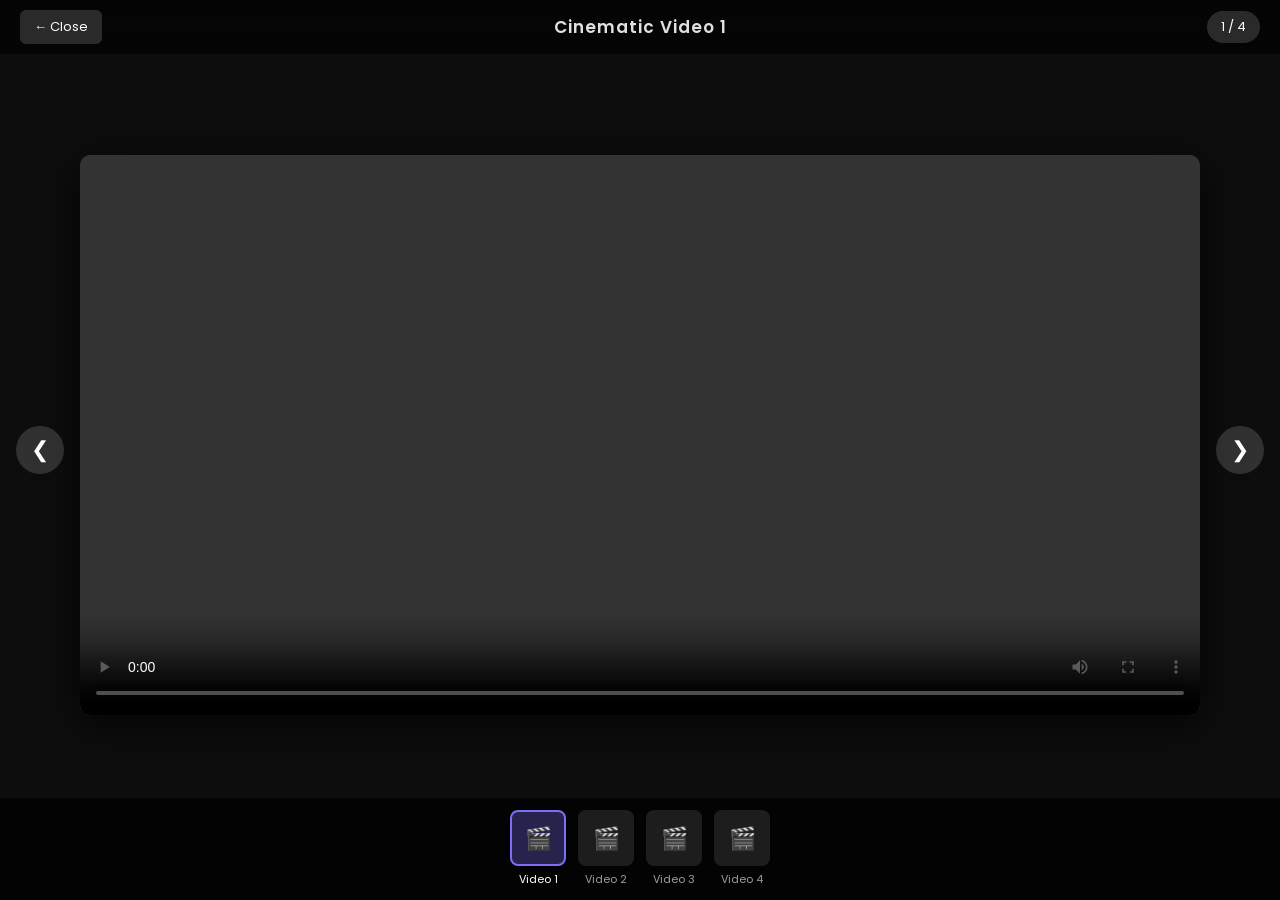
==== preview-cinematic.html @ d08e3933 "Add cinematic & photo editing slider pages, merge video cards into one" ====
<!DOCTYPE html>
<html lang="id">
<head>
    <meta charset="UTF-8">
    <meta name="viewport" content="width=device-width, initial-scale=1.0">
    <title>Cinematic Video Preview</title>
    <link href="https://fonts.googleapis.com/css2?family=Poppins:wght@400;600&display=swap" rel="stylesheet">
    <style>
        * { box-sizing: border-box; margin: 0; padding: 0; }
        body {
            background-color: #0d0d0d;
            color: #fff;
            font-family: 'Poppins', sans-serif;
            display: flex;
            flex-direction: column;
            align-items: center;
            justify-content: center;
            min-height: 100vh;
            overflow: hidden;
        }
        .top-bar {
            position: fixed;
            top: 0; left: 0; right: 0;
            display: flex;
            align-items: center;
            justify-content: center;
            padding: 14px 20px;
            background: rgba(0,0,0,0.6);
            backdrop-filter: blur(10px);
            z-index: 100;
        }
        .top-bar .title {
            font-size: 17px;
            font-weight: 600;
            letter-spacing: 1px;
            color: #e0e0e0;
        }
        .close-btn {
            position: absolute;
            left: 20px;
            color: #fff;
            text-decoration: none;
            background: rgba(255,255,255,0.15);
            padding: 7px 14px;
            border-radius: 6px;
            font-size: 13px;
            transition: background 0.3s;
        }
        .close-btn:hover { background: rgba(255,255,255,0.35); }
        .indicator-top {
            position: absolute;
            right: 20px;
            font-size: 13px;
            background: rgba(255,255,255,0.15);
            padding: 6px 14px;
            border-radius: 20px;
        }

        .slider-wrapper {
            position: relative;
            display: flex;
            align-items: center;
            justify-content: center;
            width: 100%;
            height: 100vh;
            padding: 60px 80px 90px;
        }

        .slide {
            display: none;
            width: 100%;
            max-height: calc(100vh - 150px);
            border-radius: 10px;
            box-shadow: 0 8px 40px rgba(0,0,0,0.7);
            animation: fadeIn 0.4s ease;
        }
        .slide.active { display: block; }
        @keyframes fadeIn {
            from { opacity: 0; transform: scale(0.97); }
            to { opacity: 1; transform: scale(1); }
        }

        .nav-btn {
            position: absolute;
            top: 50%;
            transform: translateY(-50%);
            background: rgba(255,255,255,0.15);
            color: white;
            border: none;
            width: 48px;
            height: 48px;
            border-radius: 50%;
            cursor: pointer;
            font-size: 22px;
            transition: background 0.3s;
            display: flex;
            align-items: center;
            justify-content: center;
            z-index: 10;
        }
        .nav-btn:hover { background: rgba(255,255,255,0.4); }
        .prev-btn { left: 16px; }
        .next-btn { right: 16px; }

        /* Thumbnail strip */
        .thumbs {
            position: fixed;
            bottom: 0; left: 0; right: 0;
            display: flex;
            gap: 12px;
            padding: 12px 20px;
            overflow-x: auto;
            background: rgba(0,0,0,0.7);
            backdrop-filter: blur(10px);
            justify-content: center;
            scrollbar-width: none;
        }
        .thumbs::-webkit-scrollbar { display: none; }
        .thumb-item {
            display: flex;
            flex-direction: column;
            align-items: center;
            gap: 5px;
            cursor: pointer;
            flex-shrink: 0;
        }
        .thumb-icon {
            width: 56px;
            height: 56px;
            background: rgba(255,255,255,0.1);
            border-radius: 8px;
            display: flex;
            align-items: center;
            justify-content: center;
            font-size: 22px;
            border: 2px solid transparent;
            transition: all 0.3s;
        }
        .thumb-item.active .thumb-icon {
            background: rgba(124, 110, 245, 0.3);
            border-color: #7c6ef5;
        }
        .thumb-item:hover .thumb-icon {
            background: rgba(255,255,255,0.2);
        }
        .thumb-label {
            font-size: 11px;
            opacity: 0.6;
            transition: opacity 0.3s;
        }
        .thumb-item.active .thumb-label { opacity: 1; }
    </style>
</head>
<body>
    <div class="top-bar">
        <a href="#" onclick="window.close();" class="close-btn">← Close</a>
        <span class="title" id="slide-title">Cinematic Video 1</span>
        <span class="indicator-top" id="indicator">1 / 4</span>
    </div>

    <div class="slider-wrapper">
        <button class="nav-btn prev-btn" onclick="changeSlide(-1)">&#10094;</button>

        <video class="slide active" controls>
            <source src="asets/cinematic.mp4" type="video/mp4">
        </video>
        <video class="slide" controls>
            <source src="asets/Cinematik_2.mp4" type="video/mp4">
        </video>
        <video class="slide" controls>
            <source src="asets/Cinematik_3.mp4" type="video/mp4">
        </video>
        <video class="slide" controls>
            <source src="asets/Cinematik_4.mp4" type="video/mp4">
        </video>

        <button class="nav-btn next-btn" onclick="changeSlide(1)">&#10095;</button>
    </div>

    <div class="thumbs" id="thumbStrip">
        <div class="thumb-item active" onclick="goTo(0)">
            <div class="thumb-icon">🎬</div>
            <span class="thumb-label">Video 1</span>
        </div>
        <div class="thumb-item" onclick="goTo(1)">
            <div class="thumb-icon">🎬</div>
            <span class="thumb-label">Video 2</span>
        </div>
        <div class="thumb-item" onclick="goTo(2)">
            <div class="thumb-icon">🎬</div>
            <span class="thumb-label">Video 3</span>
        </div>
        <div class="thumb-item" onclick="goTo(3)">
            <div class="thumb-icon">🎬</div>
            <span class="thumb-label">Video 4</span>
        </div>
    </div>

    <script>
        let currentSlide = 0;
        const slides = document.querySelectorAll('.slide');
        const thumbItems = document.querySelectorAll('.thumb-item');
        const indicator = document.getElementById('indicator');
        const titleEl = document.getElementById('slide-title');
        const total = slides.length;
        const titles = ['Cinematic Video 1', 'Cinematic Video 2', 'Cinematic Video 3', 'Cinematic Video 4'];

        function goTo(index) {
            // Pause current video
            if (slides[currentSlide].tagName === 'VIDEO') {
                slides[currentSlide].pause();
            }

            slides[currentSlide].classList.remove('active');
            thumbItems[currentSlide].classList.remove('active');

            currentSlide = (index + total) % total;

            slides[currentSlide].classList.add('active');
            thumbItems[currentSlide].classList.add('active');
            indicator.innerText = (currentSlide + 1) + ' / ' + total;
            titleEl.innerText = titles[currentSlide];
        }

        function changeSlide(dir) { goTo(currentSlide + dir); }

        // Keyboard navigation
        document.addEventListener('keydown', (e) => {
            if (e.key === 'ArrowRight') changeSlide(1);
            if (e.key === 'ArrowLeft') changeSlide(-1);
        });
    </script>
</body>
</html>
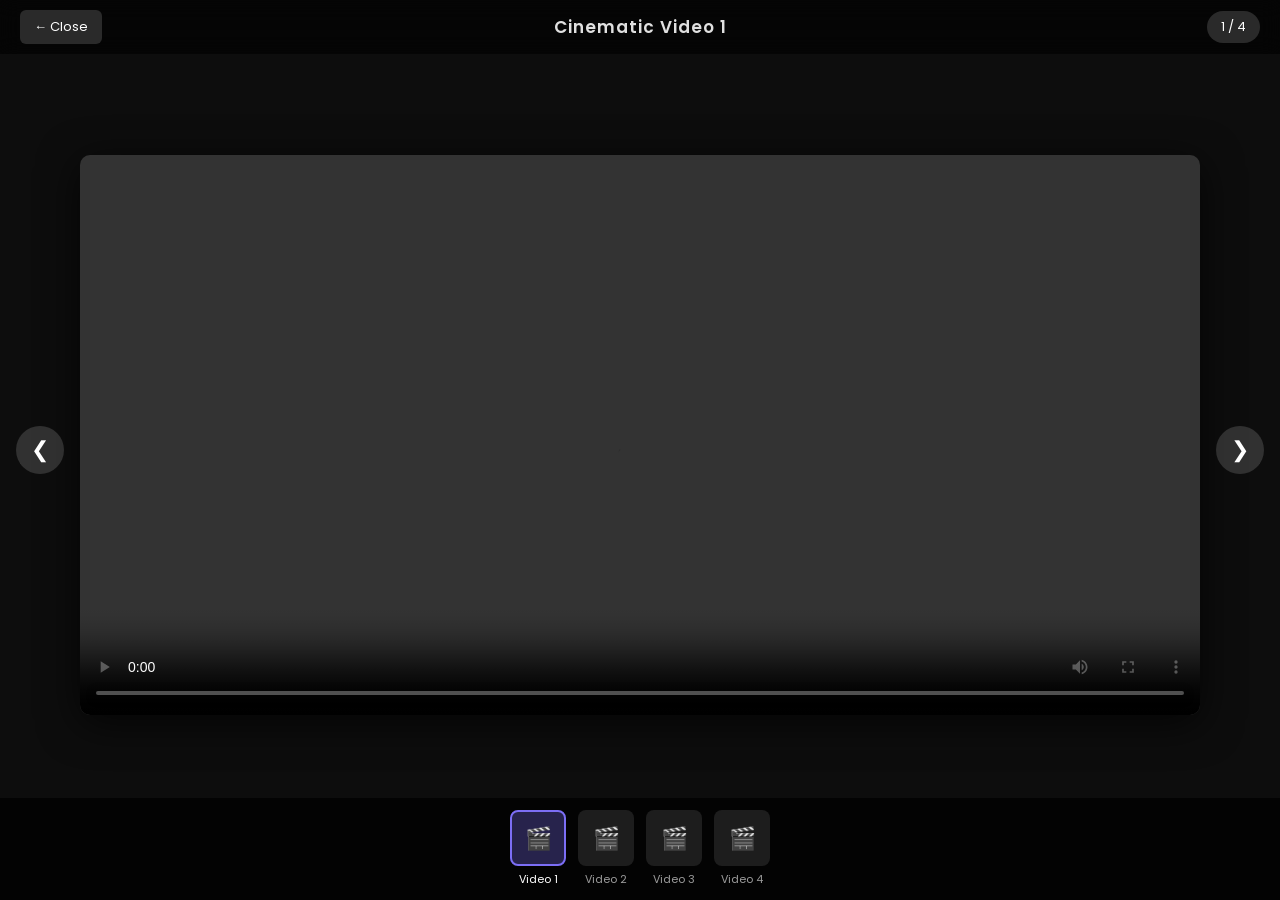
==== commit 3625732a: "Update portfolio sections, fix assets paths, and update preview pages with sliders and dynamic title" ====
--- a/preview-cinematic.html
+++ b/preview-cinematic.html
@@ -162,16 +162,16 @@
         <button class="nav-btn prev-btn" onclick="changeSlide(-1)">&#10094;</button>
 
         <video class="slide active" controls>
-            <source src="asets/cinematic.mp4" type="video/mp4">
+            <source src="asets/Cienematik/cinematic.mp4" type="video/mp4">
         </video>
         <video class="slide" controls>
-            <source src="asets/Cinematik_2.mp4" type="video/mp4">
+            <source src="asets/Cienematik/Cinematik_2.mp4" type="video/mp4">
         </video>
         <video class="slide" controls>
-            <source src="asets/Cinematik_3.mp4" type="video/mp4">
+            <source src="asets/Cienematik/Cinematik_3.mp4" type="video/mp4">
         </video>
         <video class="slide" controls>
-            <source src="asets/Cinematik_4.mp4" type="video/mp4">
+            <source src="asets/Cienematik/Cinematik_4.mp4" type="video/mp4">
         </video>
 
         <button class="nav-btn next-btn" onclick="changeSlide(1)">&#10095;</button>
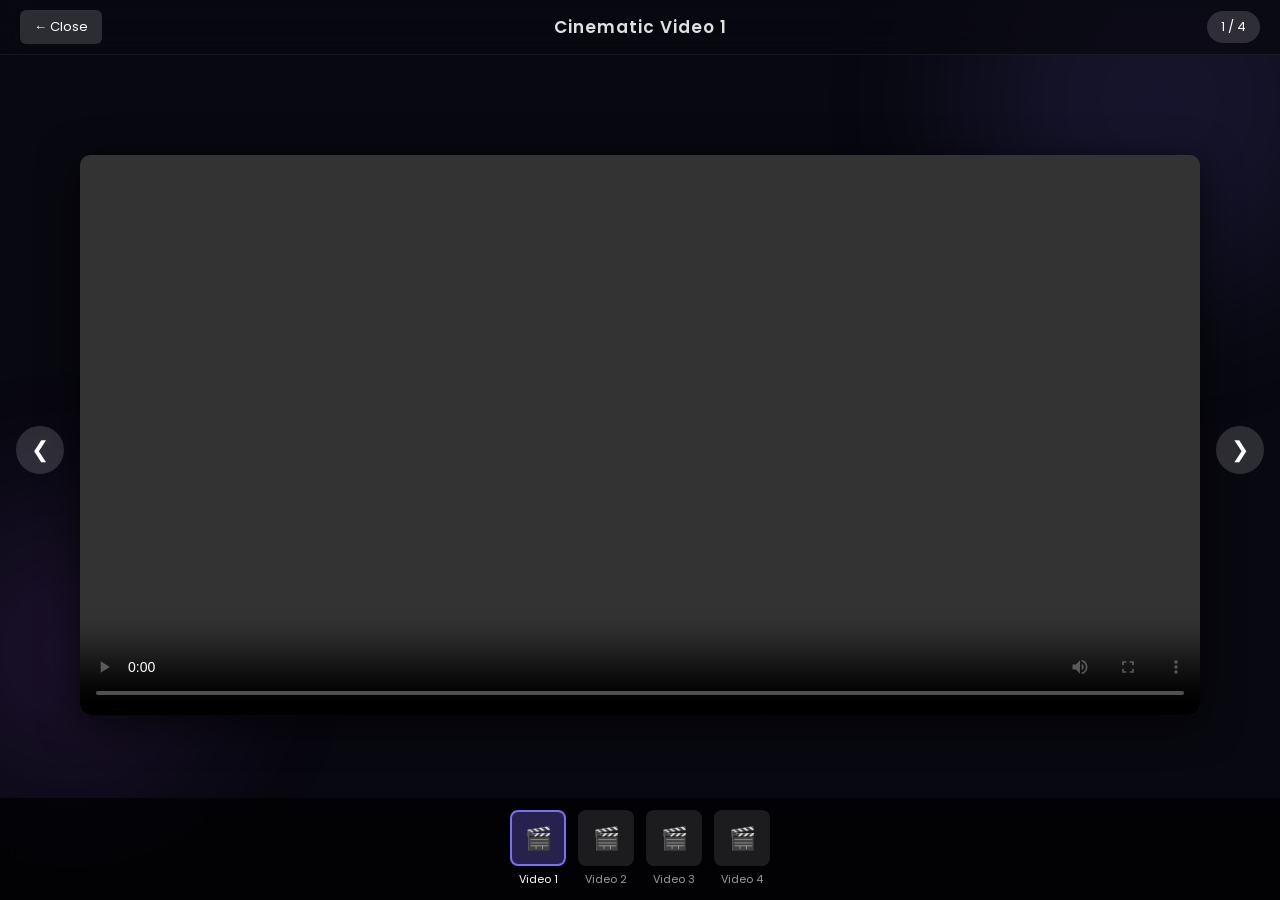
==== commit 6c166c9f: "Update preview pages to have consistent ambient background and top-bar styling" ====
--- a/preview-cinematic.html
+++ b/preview-cinematic.html
@@ -8,7 +8,7 @@
     <style>
         * { box-sizing: border-box; margin: 0; padding: 0; }
         body {
-            background-color: #0d0d0d;
+            background: #080810;
             color: #fff;
             font-family: 'Poppins', sans-serif;
             display: flex;
@@ -24,9 +24,10 @@
             display: flex;
             align-items: center;
             justify-content: center;
-            padding: 14px 20px;
-            background: rgba(0,0,0,0.6);
-            backdrop-filter: blur(10px);
+            padding: 14px 24px;
+            background: rgba(8, 8, 16, 0.75);
+            backdrop-filter: blur(16px);
+            border-bottom: 1px solid rgba(255,255,255,0.06);
             z-index: 100;
         }
         .top-bar .title {
@@ -149,9 +150,15 @@
             transition: opacity 0.3s;
         }
         .thumb-item.active .thumb-label { opacity: 1; }
+
+        /* Ambient BG */
+        .bg-orb { position: fixed; border-radius: 50%; filter: blur(80px); opacity: 0.12; pointer-events: none; z-index: -1; }
+        .orb1 { width: 400px; height: 400px; background: #7c6ef5; top: -100px; right: -80px; }
+        .orb2 { width: 300px; height: 300px; background: #a855f7; bottom: 100px; left: -80px; }
     </style>
 </head>
 <body>
+    <div class="bg-orb orb1"></div><div class="bg-orb orb2"></div>
     <div class="top-bar">
         <a href="#" onclick="window.close();" class="close-btn">← Close</a>
         <span class="title" id="slide-title">Cinematic Video 1</span>
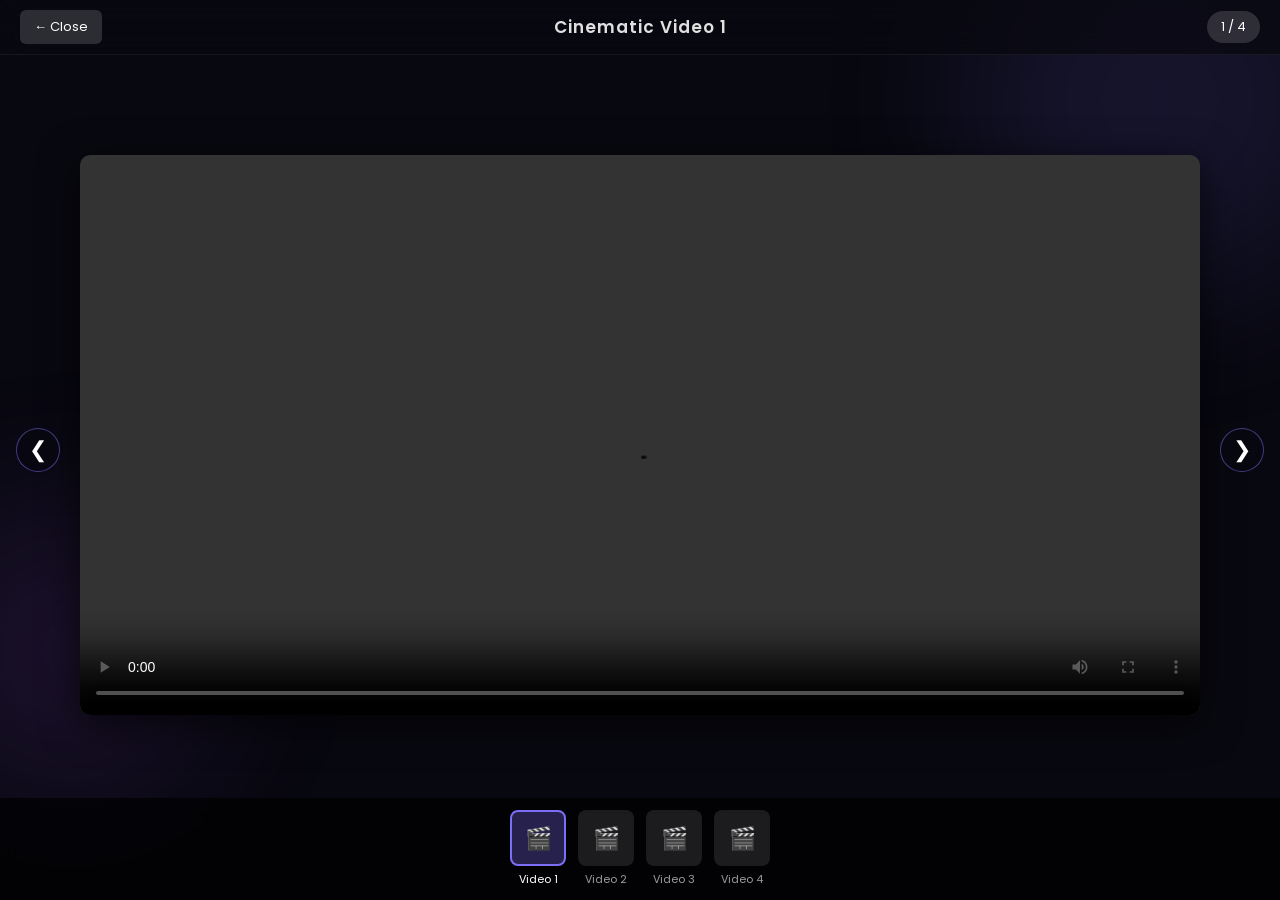
==== commit 5a29a7a7: "Update slider nav buttons to purple style matching graphic design preview" ====
--- a/preview-cinematic.html
+++ b/preview-cinematic.html
@@ -85,21 +85,21 @@
             position: absolute;
             top: 50%;
             transform: translateY(-50%);
-            background: rgba(255,255,255,0.15);
-            color: white;
-            border: none;
-            width: 48px;
-            height: 48px;
+            background: rgba(8, 8, 16, 0.7);
+            color: #fff;
+            border: 1px solid rgba(124,110,245,0.5);
+            width: 44px;
+            height: 44px;
             border-radius: 50%;
             cursor: pointer;
             font-size: 22px;
-            transition: background 0.3s;
+            transition: all 0.3s;
             display: flex;
             align-items: center;
             justify-content: center;
             z-index: 10;
         }
-        .nav-btn:hover { background: rgba(255,255,255,0.4); }
+        .nav-btn:hover { background: rgba(124,110,245,0.8); border-color: rgba(124,110,245,0.9); }
         .prev-btn { left: 16px; }
         .next-btn { right: 16px; }
 
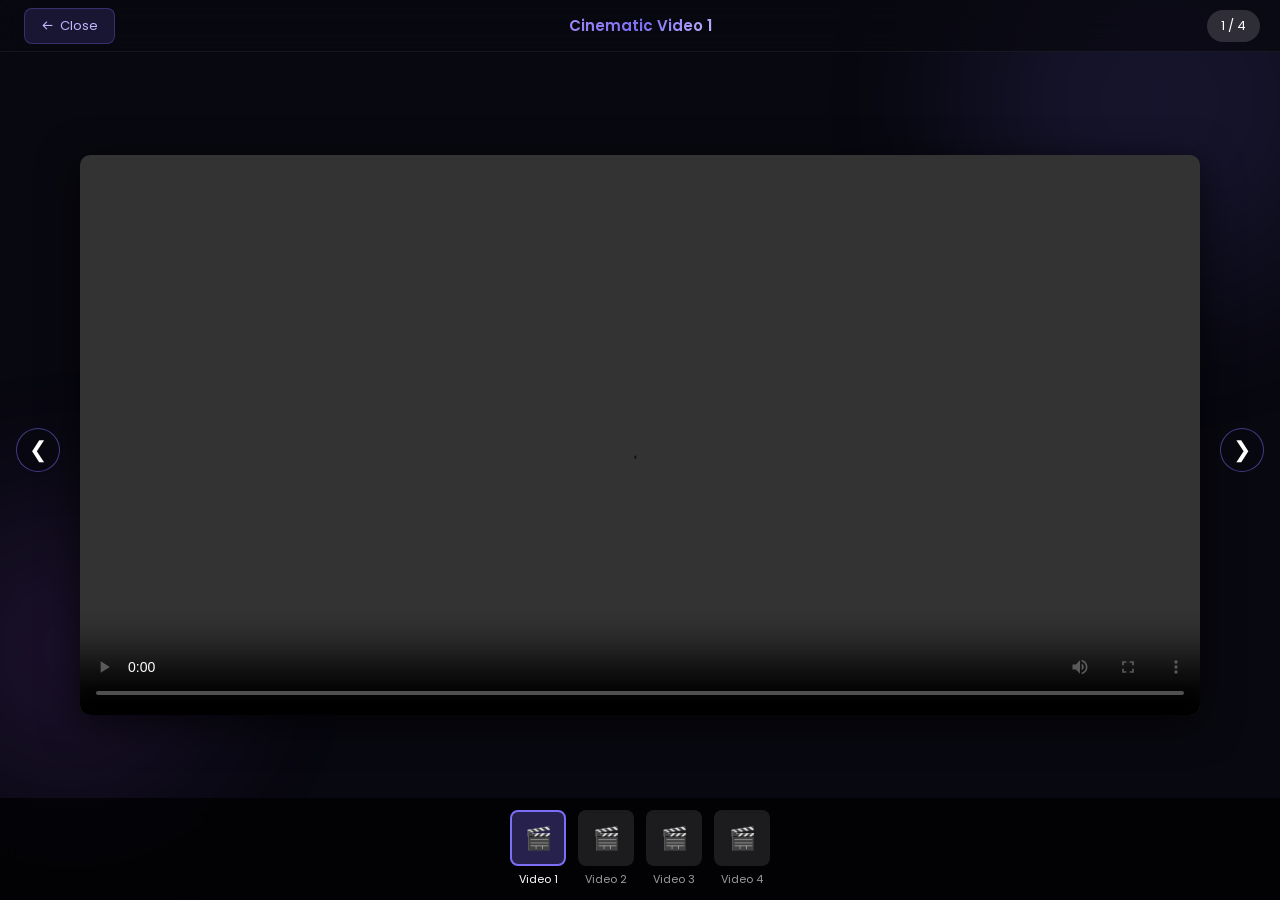
==== commit 20c74fcd: "Standardize top-bar, title, and close button styling across all preview files" ====
--- a/preview-cinematic.html
+++ b/preview-cinematic.html
@@ -5,6 +5,7 @@
     <meta name="viewport" content="width=device-width, initial-scale=1.0">
     <title>Cinematic Video Preview</title>
     <link href="https://fonts.googleapis.com/css2?family=Poppins:wght@400;600&display=swap" rel="stylesheet">
+    <link href='https://unpkg.com/boxicons@2.1.4/css/boxicons.min.css' rel='stylesheet'>
     <style>
         * { box-sizing: border-box; margin: 0; padding: 0; }
         body {
@@ -31,23 +32,17 @@
             z-index: 100;
         }
         .top-bar .title {
-            font-size: 17px;
-            font-weight: 600;
-            letter-spacing: 1px;
-            color: #e0e0e0;
+            font-size: 15px; font-weight: 600;
+            background: linear-gradient(135deg, #a78bfa, #7c6ef5, #c4b5fd);
+            -webkit-background-clip: text; -webkit-text-fill-color: transparent;
         }
         .close-btn {
-            position: absolute;
-            left: 20px;
-            color: #fff;
-            text-decoration: none;
-            background: rgba(255,255,255,0.15);
-            padding: 7px 14px;
-            border-radius: 6px;
-            font-size: 13px;
-            transition: background 0.3s;
-        }
-        .close-btn:hover { background: rgba(255,255,255,0.35); }
+            position: absolute; left: 24px; color: #c0b8ff; text-decoration: none;
+            background: rgba(124,110,245,0.15); padding: 7px 16px; border-radius: 8px;
+            font-size: 13px; border: 1px solid rgba(124,110,245,0.3);
+            transition: all 0.3s; display: flex; align-items: center; gap: 6px;
+        }
+        .close-btn:hover { background: rgba(124,110,245,0.35); border-color: rgba(124,110,245,0.7); }
         .indicator-top {
             position: absolute;
             right: 20px;
@@ -160,7 +155,7 @@
 <body>
     <div class="bg-orb orb1"></div><div class="bg-orb orb2"></div>
     <div class="top-bar">
-        <a href="#" onclick="window.close();" class="close-btn">← Close</a>
+        <a href="#" onclick="window.close();" class="close-btn"><i class='bx bx-arrow-back'></i> Close</a>
         <span class="title" id="slide-title">Cinematic Video 1</span>
         <span class="indicator-top" id="indicator">1 / 4</span>
     </div>
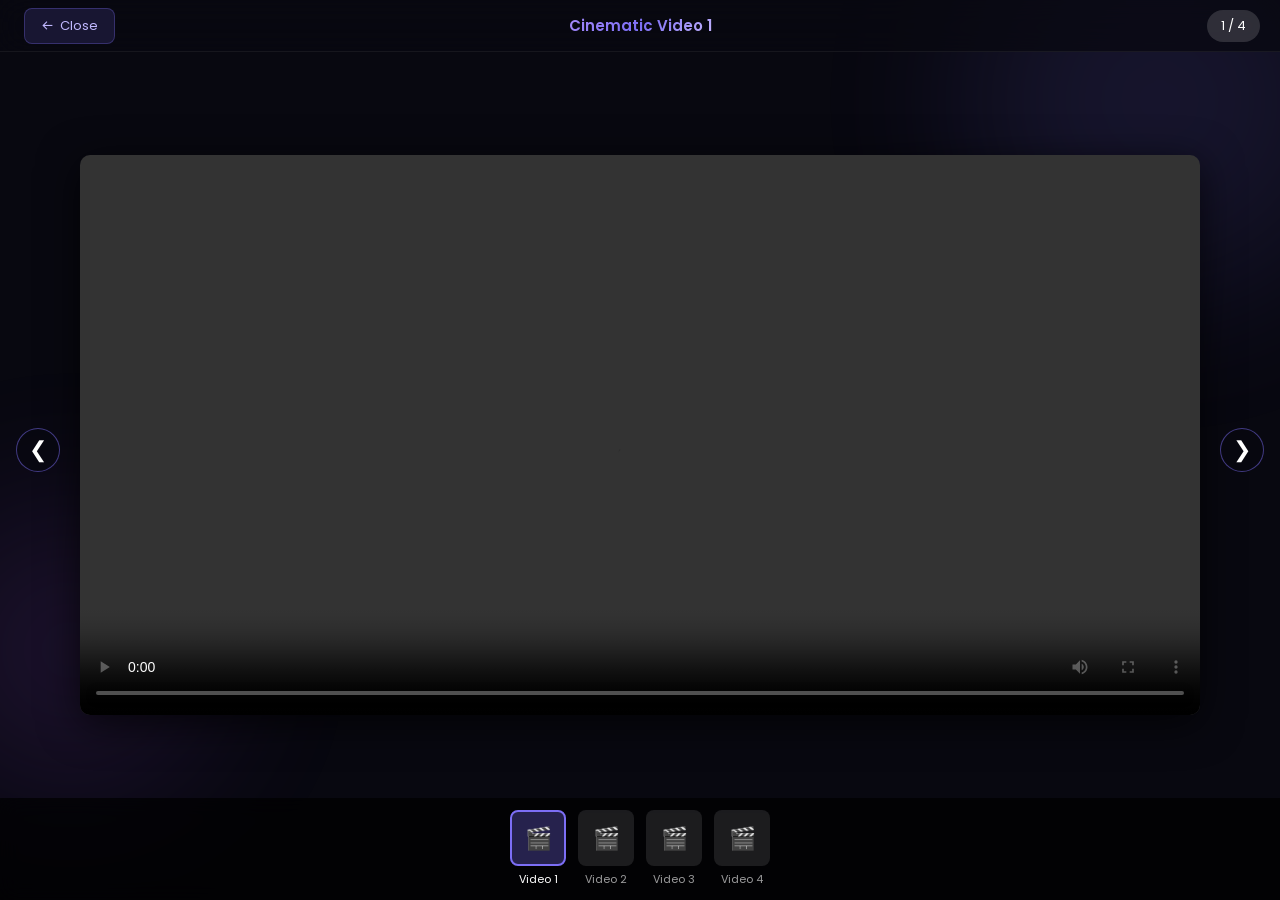
==== commit 909d40ba: "Update portfolio content and fix HTML linter warnings" ====
--- a/preview-cinematic.html
+++ b/preview-cinematic.html
@@ -5,7 +5,7 @@
     <meta name="viewport" content="width=device-width, initial-scale=1.0">
     <title>Cinematic Video Preview</title>
     <link href="https://fonts.googleapis.com/css2?family=Poppins:wght@400;600&display=swap" rel="stylesheet">
-    <link href='https://unpkg.com/boxicons@2.1.4/css/boxicons.min.css' rel='stylesheet'>
+    <link href="https://unpkg.com/boxicons@2.1.4/css/boxicons.min.css" rel="stylesheet">
     <style>
         * { box-sizing: border-box; margin: 0; padding: 0; }
         body {
@@ -155,7 +155,7 @@
 <body>
     <div class="bg-orb orb1"></div><div class="bg-orb orb2"></div>
     <div class="top-bar">
-        <a href="#" onclick="window.close();" class="close-btn"><i class='bx bx-arrow-back'></i> Close</a>
+        <a href="javascript:void(0);" onclick="window.close();" class="close-btn"><i class="bx bx-arrow-back"></i> Close</a>
         <span class="title" id="slide-title">Cinematic Video 1</span>
         <span class="indicator-top" id="indicator">1 / 4</span>
     </div>
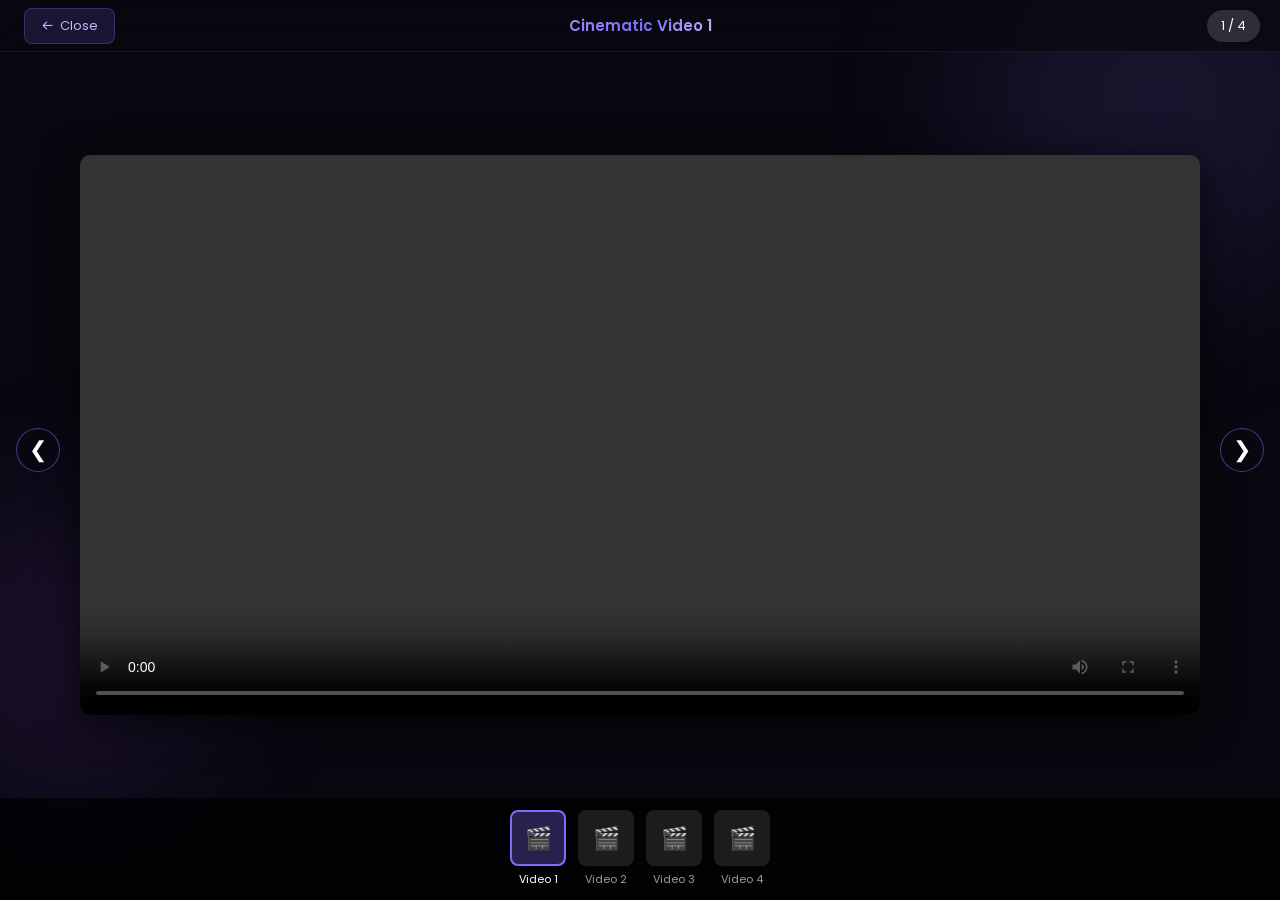
==== commit 46da3414: "Fix CSS vendor prefix background-clip warnings" ====
--- a/preview-cinematic.html
+++ b/preview-cinematic.html
@@ -34,7 +34,7 @@
         .top-bar .title {
             font-size: 15px; font-weight: 600;
             background: linear-gradient(135deg, #a78bfa, #7c6ef5, #c4b5fd);
-            -webkit-background-clip: text; -webkit-text-fill-color: transparent;
+            -webkit-background-clip: text; background-clip: text; -webkit-text-fill-color: transparent;
         }
         .close-btn {
             position: absolute; left: 24px; color: #c0b8ff; text-decoration: none;
